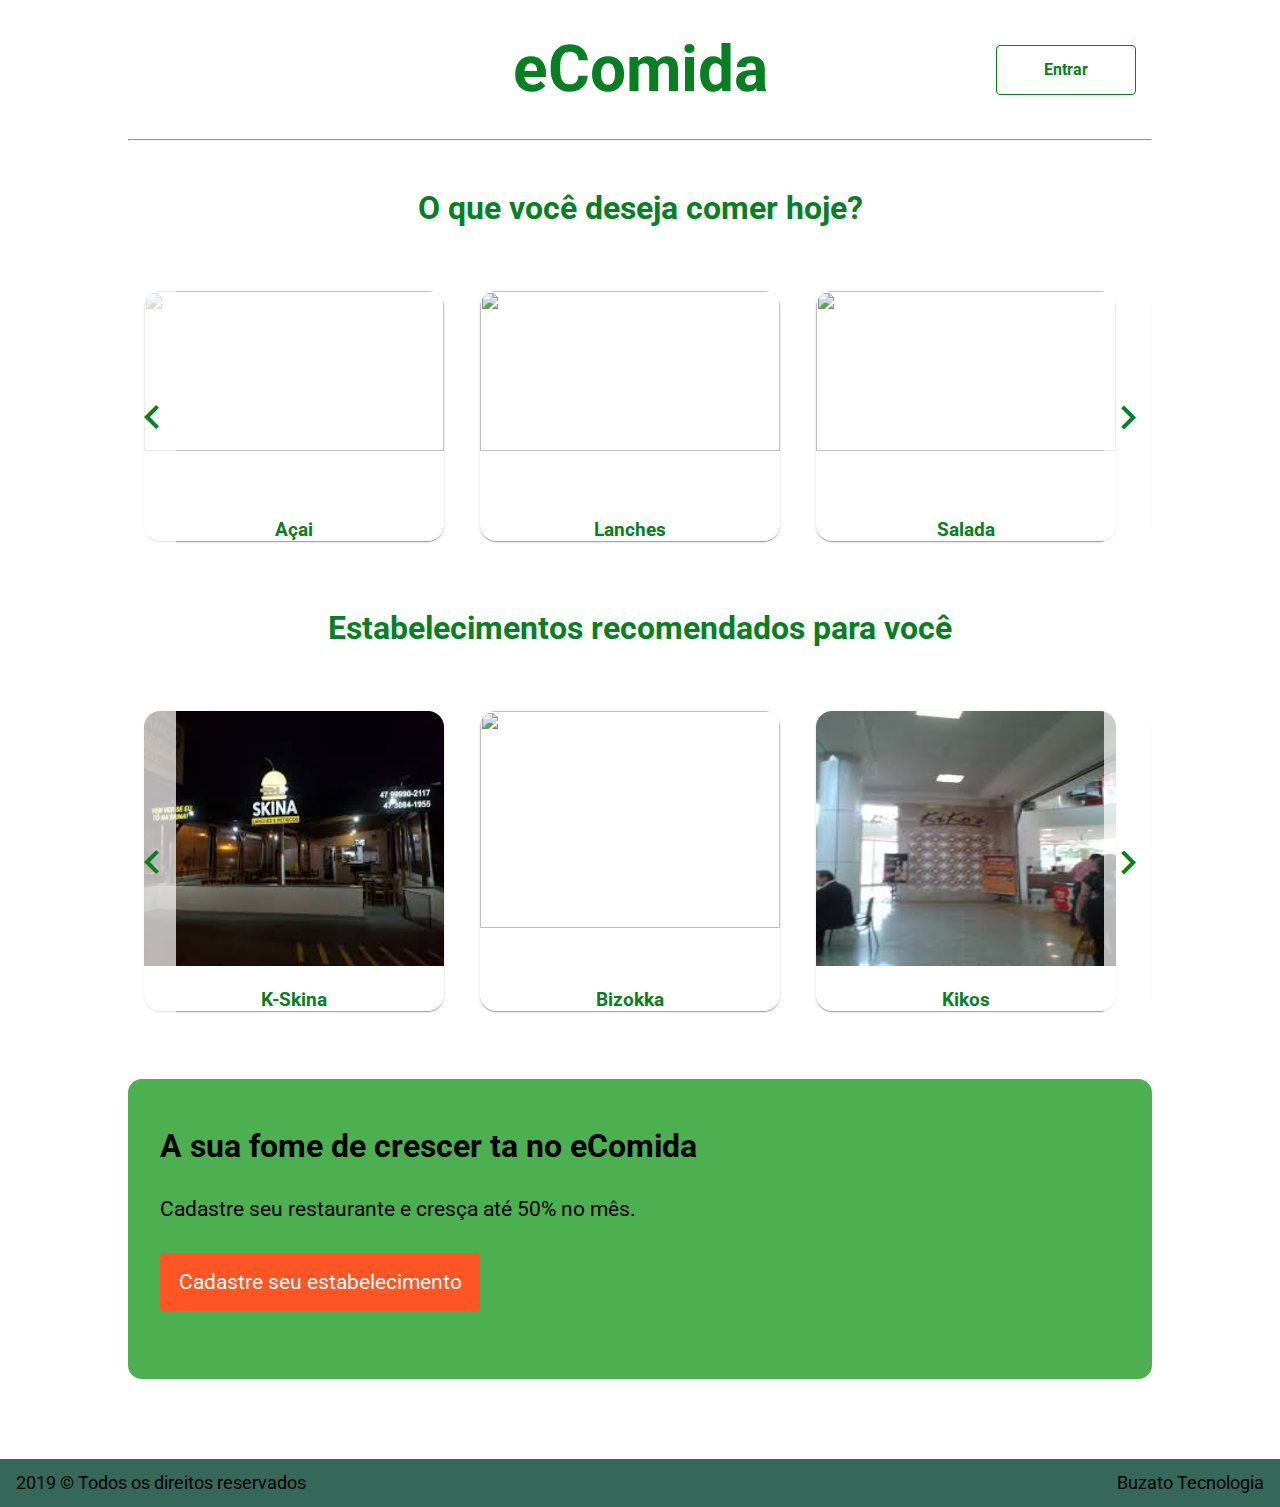
==== index.html @ 6fee63dd "corrigido slide de categorias e recomendacoes" ====
<!DOCTYPE html>
<html lang="en">
<head>
    <meta charset="UTF-8">
    <meta name="viewport" content="width=device-width, initial-scale=1.0">
    <meta http-equiv="X-UA-Compatible" content="ie=edge">
    <link rel="stylesheet" href="https://cdnjs.cloudflare.com/ajax/libs/normalize/8.0.1/normalize.min.css">
    <link rel="stylesheet" href="https://fonts.googleapis.com/icon?family=Material+Icons">
    <link rel="stylesheet" href="index.css">
    <title>Document</title>
</head>
<body>
    <header class="cabecalho-principal">
        <nav class="cabecalho-principal__navegacao">
            <h1 class="cabecalho-principal__navegacao__titulo">eComida</h1>
            <a href="compartilhado/login.html" class="btn-entrar cabecalho-principal__navegacao__entrar">Entrar</a>
            <a href="compartilhado/login.html" class="icon-entrar"><i class="material-icons">account_circle</i></a>
        </nav>
        <hr class="cabecalho-principal__divisor">
    </header>
    <main class="conteudo-principal">
        <section class="categorias">
            <h3>O que você deseja comer hoje?</h3>
            <section class="categoria__controller">
                <section class="flecha-slide flecha-slide--esquerda">
                    <i class="material-icons">keyboard_arrow_left</i>
                </section>
                <section class="flecha-slide flecha-slide--direita">
                    <i class="material-icons">keyboard_arrow_right</i>
                </section>
                <section class="categorias__container">
                    <article class="categorias__item">
                        <a href="estabelecimento/estabelecimento.lista.html">
                            <img class="categorias__img" src="https://shortgirltallorder.com/wp-content/uploads/2018/02/Triple-Berry-Acai-Bowl-with-hemp-seeds-and-blueberries-1024x617.jpg" alt="">
                            <p class="categorias__descricao">Açai</p>
                        </a>
                    </article>
                    <article class="categorias__item">
                        <a href="estabelecimento/estabelecimento.lista.html">
                            <img class="categorias__img" src="http://planoatlas.com.br/wp-content/uploads/2018/07/Lanchonete.jpg" alt="">
                            <p class="categorias__descricao">Lanches</p>
                        </a>
                    </article>
                    <article class="categorias__item">
                        <a href="estabelecimento/estabelecimento.lista.html">
                            <img class="categorias__img" src="https://p2.trrsf.com/image/fget/cf/940/0/images.terra.com/2018/04/21/salada.jpg" alt="">
                            <p class="categorias__descricao">Salada</p>
                        </a>
                    </article>
                    <article class="categorias__item">
                        <a href="estabelecimento/estabelecimento.lista.html">
                            <img class="categorias__img" src="https://shortgirltallorder.com/wp-content/uploads/2018/02/Triple-Berry-Acai-Bowl-with-hemp-seeds-and-blueberries-1024x617.jpg" alt="">
                            <p class="categorias__descricao">Açai</p>
                        </a>
                    </article>
                    <article class="categorias__item">
                        <a href="estabelecimento/estabelecimento.lista.html">
                            <img class="categorias__img" src="http://planoatlas.com.br/wp-content/uploads/2018/07/Lanchonete.jpg" alt="">
                            <p class="categorias__descricao">Lanches</p>
                        </a>
                    </article>
                    <article class="categorias__item">
                        <a href="estabelecimento/estabelecimento.lista.html">
                            <img class="categorias__img" src="https://p2.trrsf.com/image/fget/cf/940/0/images.terra.com/2018/04/21/salada.jpg" alt="">
                            <p class="categorias__descricao">Salada</p>
                        </a>
                    </article>
                    <article class="categorias__item">
                        <a href="estabelecimento/estabelecimento.lista.html">
                            <img class="categorias__img" src="https://shortgirltallorder.com/wp-content/uploads/2018/02/Triple-Berry-Acai-Bowl-with-hemp-seeds-and-blueberries-1024x617.jpg" alt="">
                            <p class="categorias__descricao">Açai</p>
                        </a>
                    </article>
                    <article class="categorias__item">
                        <a href="estabelecimento/estabelecimento.lista.html">
                            <img class="categorias__img" src="http://planoatlas.com.br/wp-content/uploads/2018/07/Lanchonete.jpg" alt="">
                            <p class="categorias__descricao">Lanches</p>
                        </a>
                    </article>
                    <article class="categorias__item">
                        <a href="estabelecimento/estabelecimento.lista.html">
                            <img class="categorias__img" src="https://p2.trrsf.com/image/fget/cf/940/0/images.terra.com/2018/04/21/salada.jpg" alt="">
                            <p class="categorias__descricao">Salada</p>
                        </a>
                    </article>
                </section>
            </section>
        </section>
        <section class="recomendacoes">
            <h3>Estabelecimentos recomendados para você</h3>
            <section class="recomendacoes__controller">
                <section class="flecha-slide flecha-slide--esquerda">
                    <i class="material-icons">keyboard_arrow_left</i>
                </section>
                <section class="flecha-slide flecha-slide--direita">
                    <i class="material-icons">keyboard_arrow_right</i>
                </section>
                <section class="recomendacoes__container">
                    <article class="recomendacoes__item">
                        <img class="recomendacoes__img" src="[data-uri]" alt="">
                        <p class="recomendacoes__descricao">K-Skina</p>
                    </article>
                    <article class="recomendacoes__item">
                        <img class="recomendacoes__img" src="http://guialanchonete.com/wp-content/uploads/2018/02/lanchonete-estilo-americana-1563028.jpg" alt="">
                        <p class="recomendacoes__descricao">Bizokka</p>
                    </article>
                    <article class="recomendacoes__item">
                        <img class="recomendacoes__img" src="[data-uri]" alt="">
                        <p class="recomendacoes__descricao">Kikos</p>
                    </article>
                    <article class="recomendacoes__item">
                        <img class="recomendacoes__img" src="[data-uri]" alt="">
                        <p class="recomendacoes__descricao">K-Skina</p>
                    </article>
                    <article class="recomendacoes__item">
                        <img class="recomendacoes__img" src="[data-uri]" alt="">
                        <p class="recomendacoes__descricao">K-Skina</p>
                    </article>
                    <article class="recomendacoes__item">
                        <img class="recomendacoes__img" src="http://guialanchonete.com/wp-content/uploads/2018/02/lanchonete-estilo-americana-1563028.jpg" alt="">
                        <p class="recomendacoes__descricao">Bizokka</p>
                    </article>
                    <article class="recomendacoes__item">
                        <img class="recomendacoes__img" src="[data-uri]" alt="">
                        <p class="recomendacoes__descricao">Kikos</p>
                    </article>
                    <article class="recomendacoes__item">
                        <img class="recomendacoes__img" src="[data-uri]" alt="">
                        <p class="recomendacoes__descricao">K-Skina</p>
                    </article>
                </section>
            </section>
        </section>
        <section class="estabelecimento">
            <h2>A sua fome de crescer ta no eComida</h2>
            <p>Cadastre seu restaurante e cresça até 50% no mês.</p>
            <a href="#" class="btn-cadastro-estabelecimento">Cadastre seu estabelecimento</a>
        </section>
        <!-- <section class="depoimentos">
            <h3>Depoimentos</h3>
            <div class="frase">
                I think it is obvious that DataCamp is the best platform for those seeking to learn data science.
            </div>
            <section class="frase-imagens">
                <img class="oculto" src="[data-uri]" alt="">
                <img class="oculto" src="[data-uri]" alt="">
                <img src="[data-uri]" alt="">
                <img class="oculto" src="[data-uri]" alt="">
                <img class="oculto" src="[data-uri]" alt="">
            </section>
        </section> -->
    </main>
    <footer class="rodape">
        <span class="copyright">2019 &copy; Todos os direitos reservados</span>
        <span>Buzato Tecnologia</span>
    </footer>
    <script>
        const flechaEsquerdaCategorias = document.querySelector('.categoria__controller .flecha-slide--esquerda');
        const flechaDireitaCategorias = document.querySelector('.categoria__controller .flecha-slide--direita');
        const containerCategoria = document.querySelector('.categorias__container');
        
        const flechaEsquerdaRecomendacoes = document.querySelector('.recomendacoes__controller .flecha-slide--esquerda');
        const flechaDireitaRecomendacoes = document.querySelector('.recomendacoes__controller .flecha-slide--direita');
        const containerRecomendacoes = document.querySelector('.recomendacoes__container');
        

        flechaDireitaCategorias.addEventListener('click', (ev) => {
            containerCategoria.scrollBy({
                left: 100,
                behavior: 'smooth',
            });
        });
        flechaEsquerdaCategorias.addEventListener('click', (ev) => {
            containerCategoria.scrollBy({
                left: -100,
                behavior: 'smooth',
            });
        });

        flechaDireitaRecomendacoes.addEventListener('click', (ev) => {
            containerRecomendacoes.scrollBy({
                left: 100,
                behavior: 'smooth',
            });
        });
        flechaEsquerdaRecomendacoes.addEventListener('click', (ev) => {
            containerRecomendacoes.scrollBy({
                left: -100,
                behavior: 'smooth',
            });
        });
    </script>
</body>
</html>
---- index.css ----
@import url('https://fonts.googleapis.com/css?family=Montserrat:400,500,700&display=swap');
@import url('https://fonts.googleapis.com/css?family=Lekton:400,500,700&display=swap');
@import url('https://fonts.googleapis.com/css?family=Roboto:100,400,700&display=swap');

* {
    box-sizing: border-box;
    margin: 0;
    padding: 0;
    font-family: 'Roboto', sans-serif;
}

html, body {
    height: 100%;
}

.cabecalho-principal {
    margin: 0 10%;
    margin-bottom: 3rem;
}

.cabecalho-principal__navegacao {
    position: relative;
    padding: 2rem 0;
    display: flex;
    justify-content: center;
    align-items: center;
}

.cabecalho-principal__navegacao__titulo {
    color: #087f23;
    text-decoration: none;
    font-weight: bold;
    font-size: 4em;
    margin: 0;
}

.cabecalho-principal__navegacao__entrar {
    color: #087f23;
    text-decoration: none;
    font-size: 1.2rem;
    width: 140px;
    height: 50px;
    font-size: 1rem;
    border: 1px solid #087f23;
    color: #087f23;
    padding: 2px;
    background-color: #fff;
    display: inline-flex;
    align-items: center;
    justify-content: center;
    font-weight: bold;
    position: absolute;
    right: 1rem;
    border-radius: 4px;
}

.icon-entrar {
    display: none;
}

.cabecalho-principal__navegacao__entrar:hover {
    background-color: #087f23;
    color: #000000;
    border: 1px solid #087f23;
}

.conteudo-principal {
    margin: 0 10%;
    color: #087f23;
}

.conteudo-principal h3 {
    font-size: 2em;
    text-align: center;
}

.categoria__controller {
    position: relative;
}

.recomendacoes__controller {
    position: relative;
}

.categorias__container {
    margin-top: 3rem;
    overflow: hidden;
    white-space: nowrap;
    transition: all 10s ease-out;
}

.flecha-slide {
    position: absolute;
    height: 100%;
    display: flex;
    align-items: center;
    z-index: 1000;
    cursor: pointer;
    background-color: rgba(255, 255, 255, 0.7);
}

.flecha-slide i {
    font-size: 48px;
}

.flecha-slide--esquerda {
    left: 0;
}

.flecha-slide--direita {
    right: 0;
}

.categorias__item {
    position: relative;
    height: 250px;
    width: 300px;
    display: inline-block;
    margin: 1rem;
    transition: box-shadow 280ms cubic-bezier(0.4, 0, 0.2, 1);
	will-change: box-shadow;
    border-radius: 16px;
    box-shadow: 0px 2px 1px -1px rgba(0, 0, 0, 0.2), 0px 1px 1px 0px rgba(0, 0, 0, 0.14), 0px 1px 3px 0px rgba(0, 0, 0, .12);
}

.categorias__item:hover {
    box-shadow: 0px 11px 15px -7px rgba(0, 0, 0, 0.2), 0px 24px 38px 3px rgba(0, 0, 0, 0.14), 0px 9px 46px 8px rgba(0, 0, 0, .12)
}

.categorias__img {
    position: absolute;
    height: 80%;
    width: 100%;
    border-top-left-radius: 16px;
    border-top-right-radius: 16px;
}

.categorias__descricao {
    position: absolute;
    bottom: 0;
    width: 100%;
    text-align: center;
    color: #087f23;
    font-weight: bold;
    font-size: 1.2rem;
}

.categorias, .recomendacoes {
    margin-bottom: 3rem;
}

.recomendacoes__container {
    margin-top: 3rem;
    overflow: hidden;
    white-space: nowrap;
}

.recomendacoes__item {
    position: relative;
    width: 300px;
    height: 300px;
    display: inline-block;
    margin: 1rem;
    transition: box-shadow 280ms cubic-bezier(0.4, 0, 0.2, 1);
	will-change: box-shadow;
    border-radius: 16px;
    box-shadow: 0px 2px 1px -1px rgba(0, 0, 0, 0.2), 0px 1px 1px 0px rgba(0, 0, 0, 0.14), 0px 1px 3px 0px rgba(0, 0, 0, .12);
}

.recomendacoes__item:hover {
    box-shadow: 0px 11px 15px -7px rgba(0, 0, 0, 0.2), 0px 24px 38px 3px rgba(0, 0, 0, 0.14), 0px 9px 46px 8px rgba(0, 0, 0, .12);
}

.recomendacoes__img {
    position: absolute;
    height: 85%;
    width: 100%;
    border-top-left-radius: 16px;
    border-top-right-radius: 16px;
}

.recomendacoes__descricao {
    position: absolute;
    bottom: 0;
    width: 100%;
    text-align: center;
    color: #087f23;
    font-weight: bold;
    font-size: 1.2rem;
}

.estabelecimento {
    background-color: #4caf50;
    height: 300px;
    width: 100%;
    padding: 2rem;
    border-radius: 14px;
    display: flex;
    flex-direction: column;
}

.estabelecimento h2, .estabelecimento p {
    color: #000000;
    font-size: 1.3rem;
    margin-top: 1rem;
    margin-bottom: 1rem;
}

.estabelecimento h2 {
    font-weight: bold;
    font-size: 2em;
}

.btn-cadastro-estabelecimento {
    text-decoration: none;
    padding: 1rem;
    line-height: 1.25em;
    text-align: center;
    border-radius: 4px;
    width: 20rem;
    margin-top: 1rem;
    font-size: 1.3em;
    background-color: #FD5523;
    color: #fff;
}

.btn-cadastro-estabelecimento:hover {
    background-color: white;
    border: 1px solid #087f23;
    color: #087f23;
}

.depoimentos {
    position: relative;
    height: 500px;
    margin-top: 3rem;
}

.depoimentos h3 {
    font-size: 3rem;
    letter-spacing: 0.2rem;
    font-weight: bold;
}

.depoimentos .frase {
    text-align: center;
    position: relative;
    padding: 15px 210px;
    margin: 30px 0;
    font-size: 2rem;
}

.depoimentos .frase::before {
    content: "\201C";
    top: 0px;
    left: 112px;
    line-height: 1;
    font-size: 8rem;
    font-family: serif;
    position: absolute;
    color: #356859;
}

.depoimentos .frase::after {
    content: "\201D";
    bottom: 0px;
    right: 112px;
    line-height: 0;
    font-size: 8rem;
    font-family: serif;
    position: absolute;
    color: #356859;
}

.depoimentos .frase-imagens {
    display: flex;
    justify-content: space-around;
    padding: 0 10rem;
}

.depoimentos .frase-imagens img {
    border-radius: 50%;
}

.depoimentos .frase-imagens .oculto {
    opacity: 0.3;
}

.rodape {
    height: 3rem;
    margin-top: 5rem;
    background-color: #356859;
    display: flex;
    justify-content: space-between;
    align-items: center;
    color: #000000;
    padding: 0 1rem;
    font-size: 1.1rem;
}

.mdc-elevation--z0 {
	box-shadow: 0px 0px 0px 0px rgba(0, 0, 0, 0.2), 0px 0px 0px 0px rgba(0, 0, 0, 0.14), 0px 0px 0px 0px rgba(0, 0, 0, .12)
}

.mdc-elevation--z1 {
	box-shadow: 0px 2px 1px -1px rgba(0, 0, 0, 0.2), 0px 1px 1px 0px rgba(0, 0, 0, 0.14), 0px 1px 3px 0px rgba(0, 0, 0, .12)
}

.mdc-elevation--z2 {
	box-shadow: 0px 3px 1px -2px rgba(0, 0, 0, 0.2), 0px 2px 2px 0px rgba(0, 0, 0, 0.14), 0px 1px 5px 0px rgba(0, 0, 0, .12)
}

.mdc-elevation--z3 {
	box-shadow: 0px 3px 3px -2px rgba(0, 0, 0, 0.2), 0px 3px 4px 0px rgba(0, 0, 0, 0.14), 0px 1px 8px 0px rgba(0, 0, 0, .12)
}

.mdc-elevation--z4 {
	box-shadow: 0px 2px 4px -1px rgba(0, 0, 0, 0.2), 0px 4px 5px 0px rgba(0, 0, 0, 0.14), 0px 1px 10px 0px rgba(0, 0, 0, .12)
}

.mdc-elevation--z5 {
	box-shadow: 0px 3px 5px -1px rgba(0, 0, 0, 0.2), 0px 5px 8px 0px rgba(0, 0, 0, 0.14), 0px 1px 14px 0px rgba(0, 0, 0, .12)
}

.mdc-elevation--z6 {
	box-shadow: 0px 3px 5px -1px rgba(0, 0, 0, 0.2), 0px 6px 10px 0px rgba(0, 0, 0, 0.14), 0px 1px 18px 0px rgba(0, 0, 0, .12)
}

.mdc-elevation--z7 {
	box-shadow: 0px 4px 5px -2px rgba(0, 0, 0, 0.2), 0px 7px 10px 1px rgba(0, 0, 0, 0.14), 0px 2px 16px 1px rgba(0, 0, 0, .12)
}

.mdc-elevation--z8 {
	box-shadow: 0px 5px 5px -3px rgba(0, 0, 0, 0.2), 0px 8px 10px 1px rgba(0, 0, 0, 0.14), 0px 3px 14px 2px rgba(0, 0, 0, .12)
}

.mdc-elevation--z9 {
	box-shadow: 0px 5px 6px -3px rgba(0, 0, 0, 0.2), 0px 9px 12px 1px rgba(0, 0, 0, 0.14), 0px 3px 16px 2px rgba(0, 0, 0, .12)
}

.mdc-elevation--z10 {
	box-shadow: 0px 6px 6px -3px rgba(0, 0, 0, 0.2), 0px 10px 14px 1px rgba(0, 0, 0, 0.14), 0px 4px 18px 3px rgba(0, 0, 0, .12)
}

.mdc-elevation--z11 {
	box-shadow: 0px 6px 7px -4px rgba(0, 0, 0, 0.2), 0px 11px 15px 1px rgba(0, 0, 0, 0.14), 0px 4px 20px 3px rgba(0, 0, 0, .12)
}

.mdc-elevation--z12 {
	box-shadow: 0px 7px 8px -4px rgba(0, 0, 0, 0.2), 0px 12px 17px 2px rgba(0, 0, 0, 0.14), 0px 5px 22px 4px rgba(0, 0, 0, .12)
}

.mdc-elevation--z13 {
	box-shadow: 0px 7px 8px -4px rgba(0, 0, 0, 0.2), 0px 13px 19px 2px rgba(0, 0, 0, 0.14), 0px 5px 24px 4px rgba(0, 0, 0, .12)
}

.mdc-elevation--z14 {
	box-shadow: 0px 7px 9px -4px rgba(0, 0, 0, 0.2), 0px 14px 21px 2px rgba(0, 0, 0, 0.14), 0px 5px 26px 4px rgba(0, 0, 0, .12)
}

.mdc-elevation--z15 {
	box-shadow: 0px 8px 9px -5px rgba(0, 0, 0, 0.2), 0px 15px 22px 2px rgba(0, 0, 0, 0.14), 0px 6px 28px 5px rgba(0, 0, 0, .12)
}

.mdc-elevation--z16 {
	box-shadow: 0px 8px 10px -5px rgba(0, 0, 0, 0.2), 0px 16px 24px 2px rgba(0, 0, 0, 0.14), 0px 6px 30px 5px rgba(0, 0, 0, .12)
}

.mdc-elevation--z17 {
	box-shadow: 0px 8px 11px -5px rgba(0, 0, 0, 0.2), 0px 17px 26px 2px rgba(0, 0, 0, 0.14), 0px 6px 32px 5px rgba(0, 0, 0, .12)
}

.mdc-elevation--z18 {
	box-shadow: 0px 9px 11px -5px rgba(0, 0, 0, 0.2), 0px 18px 28px 2px rgba(0, 0, 0, 0.14), 0px 7px 34px 6px rgba(0, 0, 0, .12)
}

.mdc-elevation--z19 {
	box-shadow: 0px 9px 12px -6px rgba(0, 0, 0, 0.2), 0px 19px 29px 2px rgba(0, 0, 0, 0.14), 0px 7px 36px 6px rgba(0, 0, 0, .12)
}

.mdc-elevation--z20 {
	box-shadow: 0px 10px 13px -6px rgba(0, 0, 0, 0.2), 0px 20px 31px 3px rgba(0, 0, 0, 0.14), 0px 8px 38px 7px rgba(0, 0, 0, .12)
}

.mdc-elevation--z21 {
	box-shadow: 0px 10px 13px -6px rgba(0, 0, 0, 0.2), 0px 21px 33px 3px rgba(0, 0, 0, 0.14), 0px 8px 40px 7px rgba(0, 0, 0, .12)
}

.mdc-elevation--z22 {
	box-shadow: 0px 10px 14px -6px rgba(0, 0, 0, 0.2), 0px 22px 35px 3px rgba(0, 0, 0, 0.14), 0px 8px 42px 7px rgba(0, 0, 0, .12)
}

.mdc-elevation--z23 {
	box-shadow: 0px 11px 14px -7px rgba(0, 0, 0, 0.2), 0px 23px 36px 3px rgba(0, 0, 0, 0.14), 0px 9px 44px 8px rgba(0, 0, 0, .12)
}

.mdc-elevation--z24 {
	box-shadow: 0px 11px 15px -7px rgba(0, 0, 0, 0.2), 0px 24px 38px 3px rgba(0, 0, 0, 0.14), 0px 9px 46px 8px rgba(0, 0, 0, .12)
}

.mdc-elevation-transition {
	transition: box-shadow 280ms cubic-bezier(0.4, 0, 0.2, 1);
	will-change: box-shadow
}


/* @media only screen and (min-device-width: 375px) and (max-device-height: 667px) and (orientation : portrait) and (-webkit-device-pixel-ratio: 2) {     */
@media only screen and (min-device-width: 360px) and (max-device-height: 640px) and (orientation : portrait) and (-webkit-device-pixel-ratio: 3) {
    .cabecalho-principal {
        width: 100%;
        margin: 0;
    }

    .conteudo-principal {
        margin: 0;
        margin-top: 12px;
    }

    .cabecalho-principal__navegacao {
        background-color: #087f23;
        justify-content: flex-start;
        padding: 12px;
    }

    .cabecalho-principal__navegacao__titulo {
        color: #fff;
    }

    
    .categorias__item {
        height: 100px;
        width: 150px;
    }

    .btn-entrar {
        display: none;
    }

    .icon-entrar {
        display: block;
        color: #fff;
        margin-left: 10p;
        position: absolute;
        right: 24px;
    }

    .icon-entrar i {
        font-size: 3em;
    }

    .estabelecimento {
        border-radius: 0;
        height: 350px;
    }

    .estabelecimento h2 {
        color: #fff;
    }

    .recomendacoes__item {
        height: 200px;
        width: 150px;
    }

    .rodape {
        margin: 0;
        height: 5rem;
    }
}
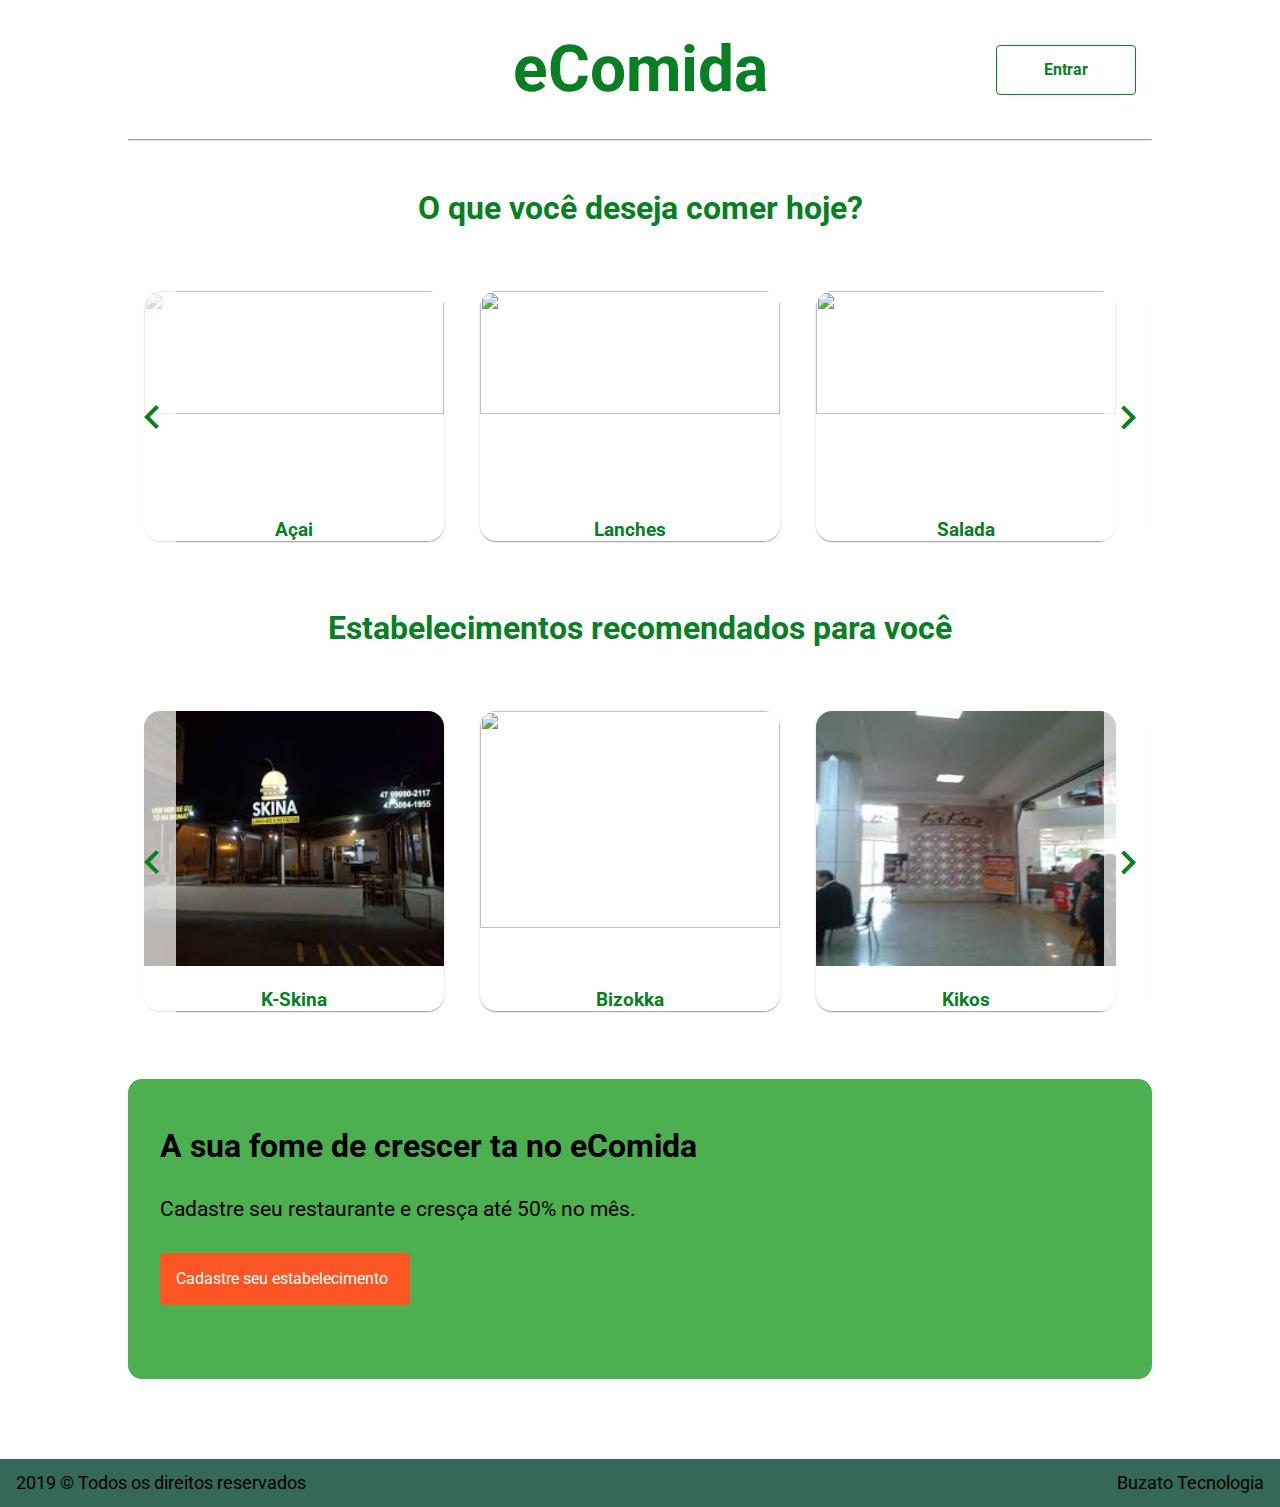
==== commit 399148a2: "corrigido links e fonte" ====
--- a/index.html
+++ b/index.html
@@ -12,7 +12,9 @@
 <body>
     <header class="cabecalho-principal">
         <nav class="cabecalho-principal__navegacao">
-            <h1 class="cabecalho-principal__navegacao__titulo">eComida</h1>
+            <h1>
+                <a href="/index.html" class="cabecalho-principal__navegacao__titulo">eComida</a>
+            </h1>
             <a href="compartilhado/login.html" class="btn-entrar cabecalho-principal__navegacao__entrar">Entrar</a>
             <a href="compartilhado/login.html" class="icon-entrar"><i class="material-icons">account_circle</i></a>
         </nav>
--- a/index.css
+++ b/index.css
@@ -14,23 +14,24 @@
 }
 
 .cabecalho-principal {
-    margin: 0 10%;
-    margin-bottom: 3rem;
+    width: 100%;
+    margin: 0;
 }
 
 .cabecalho-principal__navegacao {
-    position: relative;
-    padding: 2rem 0;
+    background-color: #087f23;
+    position: relative;
+    padding: 12px;
     display: flex;
-    justify-content: center;
+    justify-content: flex-start;
     align-items: center;
 }
 
 .cabecalho-principal__navegacao__titulo {
-    color: #087f23;
+    color: #fff;
     text-decoration: none;
     font-weight: bold;
-    font-size: 4em;
+    font-size: 2em;
     margin: 0;
 }
 
@@ -45,17 +46,13 @@
     color: #087f23;
     padding: 2px;
     background-color: #fff;
-    display: inline-flex;
+    display: none;
     align-items: center;
     justify-content: center;
     font-weight: bold;
     position: absolute;
     right: 1rem;
     border-radius: 4px;
-}
-
-.icon-entrar {
-    display: none;
 }
 
 .cabecalho-principal__navegacao__entrar:hover {
@@ -64,8 +61,21 @@
     border: 1px solid #087f23;
 }
 
+.icon-entrar {
+    display: block;
+    color: #fff;
+    margin-left: 10p;
+    position: absolute;
+    right: 24px;
+}
+
+.icon-entrar i {
+    font-size: 3em;
+}
+
 .conteudo-principal {
-    margin: 0 10%;
+    margin: 0;
+    margin-top: 12px;
     color: #087f23;
 }
 
@@ -74,6 +84,10 @@
     text-align: center;
 }
 
+.flecha-slide {
+    display: none;
+}
+
 .categoria__controller {
     position: relative;
 }
@@ -84,37 +98,14 @@
 
 .categorias__container {
     margin-top: 3rem;
-    overflow: hidden;
+    overflow: auto;
     white-space: nowrap;
-    transition: all 10s ease-out;
-}
-
-.flecha-slide {
-    position: absolute;
-    height: 100%;
-    display: flex;
-    align-items: center;
-    z-index: 1000;
-    cursor: pointer;
-    background-color: rgba(255, 255, 255, 0.7);
-}
-
-.flecha-slide i {
-    font-size: 48px;
-}
-
-.flecha-slide--esquerda {
-    left: 0;
-}
-
-.flecha-slide--direita {
-    right: 0;
 }
 
 .categorias__item {
     position: relative;
-    height: 250px;
-    width: 300px;
+    height: 100px;
+    width: 150px;
     display: inline-block;
     margin: 1rem;
     transition: box-shadow 280ms cubic-bezier(0.4, 0, 0.2, 1);
@@ -129,7 +120,7 @@
 
 .categorias__img {
     position: absolute;
-    height: 80%;
+    height: 70%;
     width: 100%;
     border-top-left-radius: 16px;
     border-top-right-radius: 16px;
@@ -151,14 +142,14 @@
 
 .recomendacoes__container {
     margin-top: 3rem;
-    overflow: hidden;
+    overflow: auto;
     white-space: nowrap;
 }
 
 .recomendacoes__item {
     position: relative;
-    width: 300px;
-    height: 300px;
+    width: 150px;
+    height: 200px;
     display: inline-block;
     margin: 1rem;
     transition: box-shadow 280ms cubic-bezier(0.4, 0, 0.2, 1);
@@ -191,10 +182,10 @@
 
 .estabelecimento {
     background-color: #4caf50;
-    height: 300px;
-    width: 100%;
-    padding: 2rem;
-    border-radius: 14px;
+    height: 350px;
+    width: 100%;
+    padding: 32px;
+    border-radius: 0;
     display: flex;
     flex-direction: column;
 }
@@ -207,27 +198,26 @@
 }
 
 .estabelecimento h2 {
+    color: #fff;
     font-weight: bold;
     font-size: 2em;
 }
 
 .btn-cadastro-estabelecimento {
     text-decoration: none;
-    padding: 1rem;
+    padding: 16px;
     line-height: 1.25em;
-    text-align: center;
     border-radius: 4px;
-    width: 20rem;
+    width: 250px;
     margin-top: 1rem;
-    font-size: 1.3em;
     background-color: #FD5523;
     color: #fff;
 }
 
 .btn-cadastro-estabelecimento:hover {
     background-color: white;
-    border: 1px solid #087f23;
-    color: #087f23;
+    border: none;
+    color: #FD5523;
 }
 
 .depoimentos {
@@ -287,8 +277,8 @@
 }
 
 .rodape {
-    height: 3rem;
-    margin-top: 5rem;
+    height: 5rem;
+    margin: 0;
     background-color: #356859;
     display: flex;
     justify-content: space-between;
@@ -298,114 +288,101 @@
     font-size: 1.1rem;
 }
 
-.mdc-elevation--z0 {
-	box-shadow: 0px 0px 0px 0px rgba(0, 0, 0, 0.2), 0px 0px 0px 0px rgba(0, 0, 0, 0.14), 0px 0px 0px 0px rgba(0, 0, 0, .12)
-}
-
-.mdc-elevation--z1 {
-	box-shadow: 0px 2px 1px -1px rgba(0, 0, 0, 0.2), 0px 1px 1px 0px rgba(0, 0, 0, 0.14), 0px 1px 3px 0px rgba(0, 0, 0, .12)
-}
-
-.mdc-elevation--z2 {
-	box-shadow: 0px 3px 1px -2px rgba(0, 0, 0, 0.2), 0px 2px 2px 0px rgba(0, 0, 0, 0.14), 0px 1px 5px 0px rgba(0, 0, 0, .12)
-}
-
-.mdc-elevation--z3 {
-	box-shadow: 0px 3px 3px -2px rgba(0, 0, 0, 0.2), 0px 3px 4px 0px rgba(0, 0, 0, 0.14), 0px 1px 8px 0px rgba(0, 0, 0, .12)
-}
-
-.mdc-elevation--z4 {
-	box-shadow: 0px 2px 4px -1px rgba(0, 0, 0, 0.2), 0px 4px 5px 0px rgba(0, 0, 0, 0.14), 0px 1px 10px 0px rgba(0, 0, 0, .12)
-}
-
-.mdc-elevation--z5 {
-	box-shadow: 0px 3px 5px -1px rgba(0, 0, 0, 0.2), 0px 5px 8px 0px rgba(0, 0, 0, 0.14), 0px 1px 14px 0px rgba(0, 0, 0, .12)
-}
-
-.mdc-elevation--z6 {
-	box-shadow: 0px 3px 5px -1px rgba(0, 0, 0, 0.2), 0px 6px 10px 0px rgba(0, 0, 0, 0.14), 0px 1px 18px 0px rgba(0, 0, 0, .12)
-}
-
-.mdc-elevation--z7 {
-	box-shadow: 0px 4px 5px -2px rgba(0, 0, 0, 0.2), 0px 7px 10px 1px rgba(0, 0, 0, 0.14), 0px 2px 16px 1px rgba(0, 0, 0, .12)
-}
-
-.mdc-elevation--z8 {
-	box-shadow: 0px 5px 5px -3px rgba(0, 0, 0, 0.2), 0px 8px 10px 1px rgba(0, 0, 0, 0.14), 0px 3px 14px 2px rgba(0, 0, 0, .12)
-}
-
-.mdc-elevation--z9 {
-	box-shadow: 0px 5px 6px -3px rgba(0, 0, 0, 0.2), 0px 9px 12px 1px rgba(0, 0, 0, 0.14), 0px 3px 16px 2px rgba(0, 0, 0, .12)
-}
-
-.mdc-elevation--z10 {
-	box-shadow: 0px 6px 6px -3px rgba(0, 0, 0, 0.2), 0px 10px 14px 1px rgba(0, 0, 0, 0.14), 0px 4px 18px 3px rgba(0, 0, 0, .12)
-}
-
-.mdc-elevation--z11 {
-	box-shadow: 0px 6px 7px -4px rgba(0, 0, 0, 0.2), 0px 11px 15px 1px rgba(0, 0, 0, 0.14), 0px 4px 20px 3px rgba(0, 0, 0, .12)
-}
-
-.mdc-elevation--z12 {
-	box-shadow: 0px 7px 8px -4px rgba(0, 0, 0, 0.2), 0px 12px 17px 2px rgba(0, 0, 0, 0.14), 0px 5px 22px 4px rgba(0, 0, 0, .12)
-}
-
-.mdc-elevation--z13 {
-	box-shadow: 0px 7px 8px -4px rgba(0, 0, 0, 0.2), 0px 13px 19px 2px rgba(0, 0, 0, 0.14), 0px 5px 24px 4px rgba(0, 0, 0, .12)
-}
-
-.mdc-elevation--z14 {
-	box-shadow: 0px 7px 9px -4px rgba(0, 0, 0, 0.2), 0px 14px 21px 2px rgba(0, 0, 0, 0.14), 0px 5px 26px 4px rgba(0, 0, 0, .12)
-}
-
-.mdc-elevation--z15 {
-	box-shadow: 0px 8px 9px -5px rgba(0, 0, 0, 0.2), 0px 15px 22px 2px rgba(0, 0, 0, 0.14), 0px 6px 28px 5px rgba(0, 0, 0, .12)
-}
-
-.mdc-elevation--z16 {
-	box-shadow: 0px 8px 10px -5px rgba(0, 0, 0, 0.2), 0px 16px 24px 2px rgba(0, 0, 0, 0.14), 0px 6px 30px 5px rgba(0, 0, 0, .12)
-}
-
-.mdc-elevation--z17 {
-	box-shadow: 0px 8px 11px -5px rgba(0, 0, 0, 0.2), 0px 17px 26px 2px rgba(0, 0, 0, 0.14), 0px 6px 32px 5px rgba(0, 0, 0, .12)
-}
-
-.mdc-elevation--z18 {
-	box-shadow: 0px 9px 11px -5px rgba(0, 0, 0, 0.2), 0px 18px 28px 2px rgba(0, 0, 0, 0.14), 0px 7px 34px 6px rgba(0, 0, 0, .12)
-}
-
-.mdc-elevation--z19 {
-	box-shadow: 0px 9px 12px -6px rgba(0, 0, 0, 0.2), 0px 19px 29px 2px rgba(0, 0, 0, 0.14), 0px 7px 36px 6px rgba(0, 0, 0, .12)
-}
-
-.mdc-elevation--z20 {
-	box-shadow: 0px 10px 13px -6px rgba(0, 0, 0, 0.2), 0px 20px 31px 3px rgba(0, 0, 0, 0.14), 0px 8px 38px 7px rgba(0, 0, 0, .12)
-}
-
-.mdc-elevation--z21 {
-	box-shadow: 0px 10px 13px -6px rgba(0, 0, 0, 0.2), 0px 21px 33px 3px rgba(0, 0, 0, 0.14), 0px 8px 40px 7px rgba(0, 0, 0, .12)
-}
-
-.mdc-elevation--z22 {
-	box-shadow: 0px 10px 14px -6px rgba(0, 0, 0, 0.2), 0px 22px 35px 3px rgba(0, 0, 0, 0.14), 0px 8px 42px 7px rgba(0, 0, 0, .12)
-}
-
-.mdc-elevation--z23 {
-	box-shadow: 0px 11px 14px -7px rgba(0, 0, 0, 0.2), 0px 23px 36px 3px rgba(0, 0, 0, 0.14), 0px 9px 44px 8px rgba(0, 0, 0, .12)
-}
-
-.mdc-elevation--z24 {
-	box-shadow: 0px 11px 15px -7px rgba(0, 0, 0, 0.2), 0px 24px 38px 3px rgba(0, 0, 0, 0.14), 0px 9px 46px 8px rgba(0, 0, 0, .12)
-}
-
 .mdc-elevation-transition {
 	transition: box-shadow 280ms cubic-bezier(0.4, 0, 0.2, 1);
 	will-change: box-shadow
 }
 
+.display-none {
+    display: none;
+}
+
+@media only screen and (min-device-width : 768px) and (max-device-width : 1024px) and (orientation : portrait) {
+
+}
+
+@media only screen  and (min-width : 1224px) {
+    .cabecalho-principal {
+        padding: 0 10%;
+        margin-bottom: 3rem;
+    }
+    
+    .cabecalho-principal__navegacao {
+        justify-content: center;
+        padding: 2rem 0;
+        background-color: #fff;
+    }
+
+    .cabecalho-principal__navegacao__titulo {
+        color: #087f23;
+    }
+    
+    .cabecalho-principal__navegacao__entrar {
+        display: inline-flex;
+    }
+
+    .icon-entrar {
+        display: none;
+    }
+
+    .conteudo-principal {
+        margin: 0 10%;
+    }
+
+    .flecha-slide {
+        position: absolute;
+        height: 100%;
+        display: flex;
+        align-items: center;
+        z-index: 1000;
+        cursor: pointer;
+        background-color: rgba(255, 255, 255, 0.7);
+    }
+    
+    .flecha-slide i {
+        font-size: 48px;
+    }
+    
+    .flecha-slide--esquerda {
+        left: 0;
+    }
+    
+    .flecha-slide--direita {
+        right: 0;
+    }
+    
+    .categorias__container,
+    .recomendacoes__container {
+        overflow: hidden;
+    }
+
+    .categorias__item {
+        height: 250px;
+        width: 300px;
+    }
+
+    .estabelecimento {
+        border-radius: 14px;
+        height: 300px;
+    }
+
+    .estabelecimento h2 {
+        color: #000000;
+    }
+
+    .recomendacoes__item {
+        width: 300px;
+        height: 300px;
+    }
+
+    .rodape {
+        margin-top: 5rem;
+        height: 3rem;
+    }
+}
 
 /* @media only screen and (min-device-width: 375px) and (max-device-height: 667px) and (orientation : portrait) and (-webkit-device-pixel-ratio: 2) {     */
-@media only screen and (min-device-width: 360px) and (max-device-height: 640px) and (orientation : portrait) and (-webkit-device-pixel-ratio: 3) {
+/* @media only screen and (min-device-width: 360px) and (max-device-height: 640px) and (orientation : portrait) and (-webkit-device-pixel-ratio: 3) {
     .cabecalho-principal {
         width: 100%;
         margin: 0;
@@ -466,4 +443,4 @@
         margin: 0;
         height: 5rem;
     }
-}+} */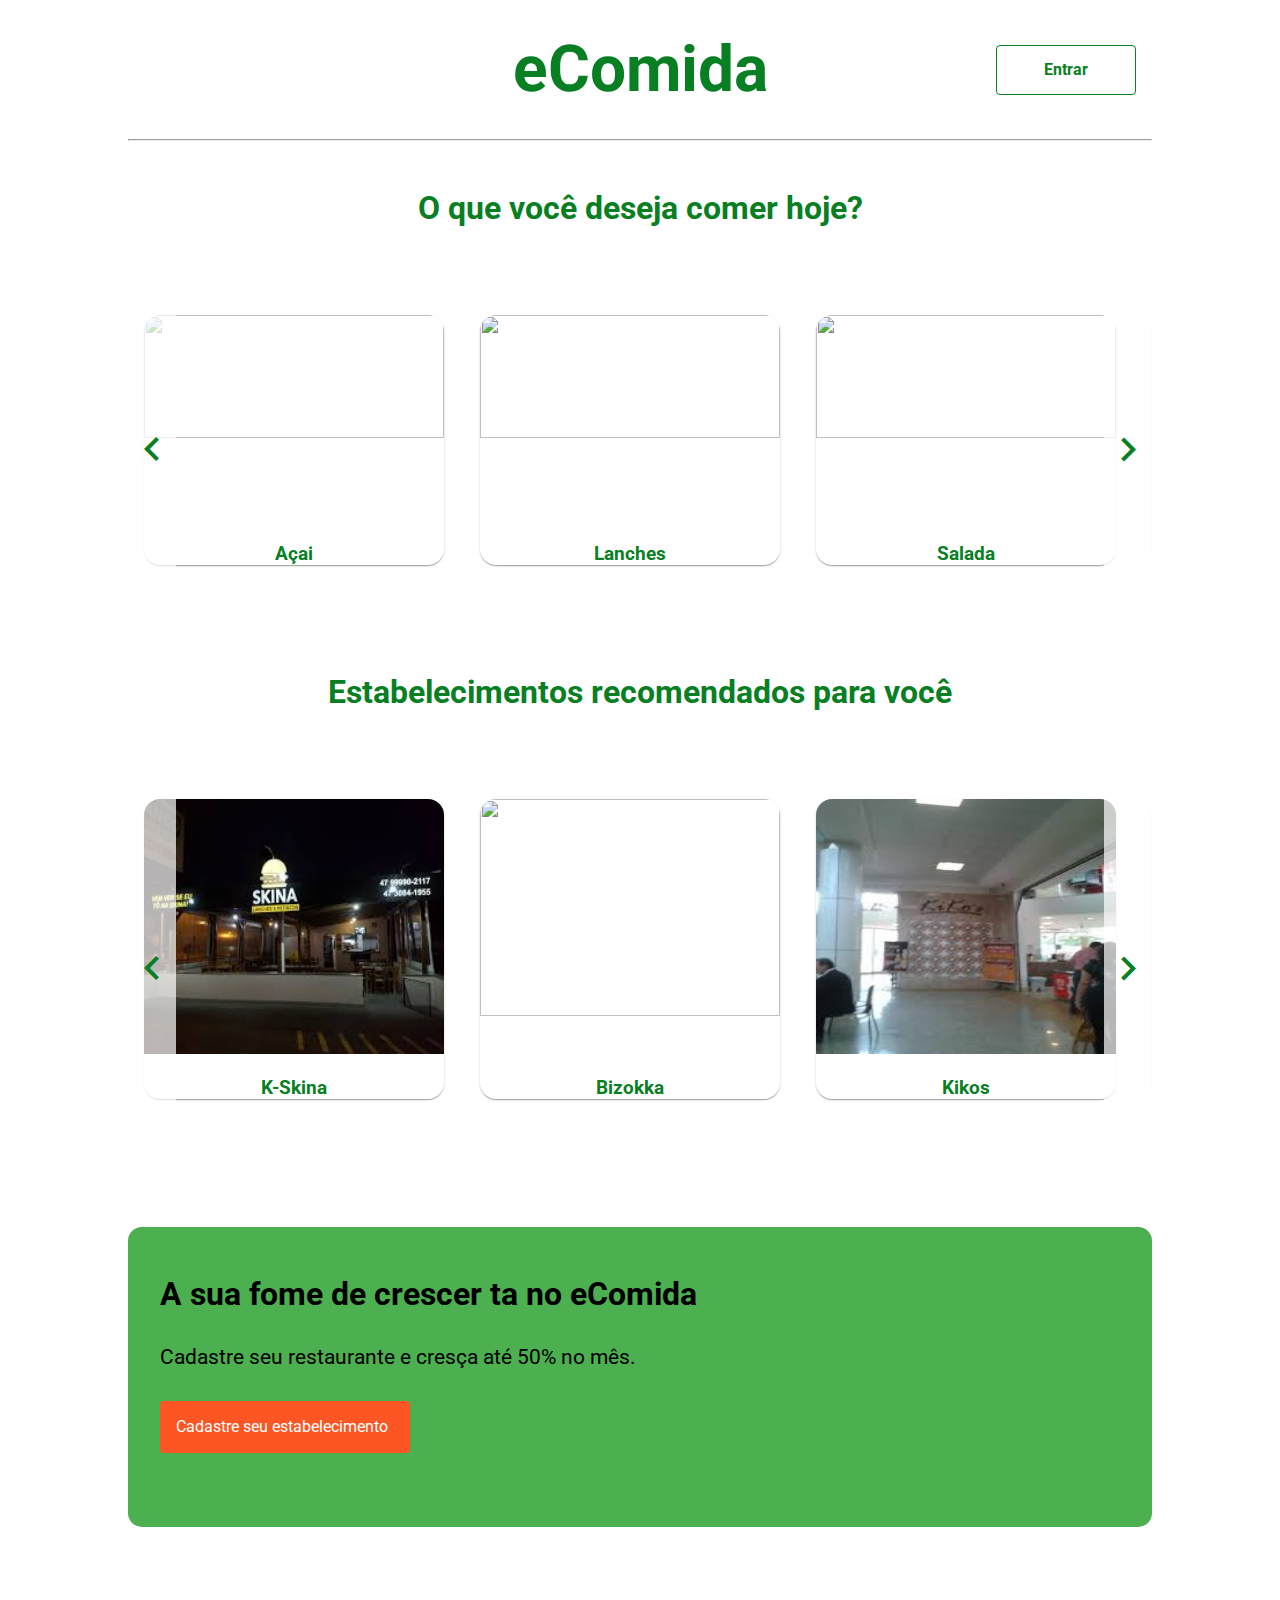
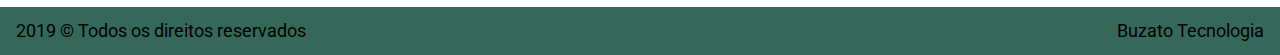
==== commit 4b8641ba: "corrigido link para lista estabelecimentos" ====
--- a/index.html
+++ b/index.html
@@ -15,8 +15,8 @@
             <h1>
                 <a href="/index.html" class="cabecalho-principal__navegacao__titulo">eComida</a>
             </h1>
-            <a href="compartilhado/login.html" class="btn-entrar cabecalho-principal__navegacao__entrar">Entrar</a>
-            <a href="compartilhado/login.html" class="icon-entrar"><i class="material-icons">account_circle</i></a>
+            <a href="/visao/usuarios/login/login.php" class="btn-entrar cabecalho-principal__navegacao__entrar">Entrar</a>
+            <a href="/visao/usuarios/login/login.php" class="icon-entrar"><i class="material-icons">account_circle</i></a>
         </nav>
         <hr class="cabecalho-principal__divisor">
     </header>
@@ -32,55 +32,55 @@
                 </section>
                 <section class="categorias__container">
                     <article class="categorias__item">
-                        <a href="estabelecimento/estabelecimento.lista.html">
+                        <a href="visao/estabelecimento/estabelecimento.lista/estabelecimento.lista.php">
                             <img class="categorias__img" src="https://shortgirltallorder.com/wp-content/uploads/2018/02/Triple-Berry-Acai-Bowl-with-hemp-seeds-and-blueberries-1024x617.jpg" alt="">
                             <p class="categorias__descricao">Açai</p>
                         </a>
                     </article>
                     <article class="categorias__item">
-                        <a href="estabelecimento/estabelecimento.lista.html">
+                        <a href="visao/estabelecimento/estabelecimento.lista/estabelecimento.lista.php">
                             <img class="categorias__img" src="http://planoatlas.com.br/wp-content/uploads/2018/07/Lanchonete.jpg" alt="">
                             <p class="categorias__descricao">Lanches</p>
                         </a>
                     </article>
                     <article class="categorias__item">
-                        <a href="estabelecimento/estabelecimento.lista.html">
+                        <a href="visao/estabelecimento/estabelecimento.lista/estabelecimento.lista.php">
                             <img class="categorias__img" src="https://p2.trrsf.com/image/fget/cf/940/0/images.terra.com/2018/04/21/salada.jpg" alt="">
                             <p class="categorias__descricao">Salada</p>
                         </a>
                     </article>
                     <article class="categorias__item">
-                        <a href="estabelecimento/estabelecimento.lista.html">
+                        <a href="visao/estabelecimento/estabelecimento.lista/estabelecimento.lista.php">
                             <img class="categorias__img" src="https://shortgirltallorder.com/wp-content/uploads/2018/02/Triple-Berry-Acai-Bowl-with-hemp-seeds-and-blueberries-1024x617.jpg" alt="">
                             <p class="categorias__descricao">Açai</p>
                         </a>
                     </article>
                     <article class="categorias__item">
-                        <a href="estabelecimento/estabelecimento.lista.html">
+                        <a href="visao/estabelecimento/estabelecimento.lista/estabelecimento.lista.php">
                             <img class="categorias__img" src="http://planoatlas.com.br/wp-content/uploads/2018/07/Lanchonete.jpg" alt="">
                             <p class="categorias__descricao">Lanches</p>
                         </a>
                     </article>
                     <article class="categorias__item">
-                        <a href="estabelecimento/estabelecimento.lista.html">
+                        <a href="visao/estabelecimento/estabelecimento.lista/estabelecimento.lista.php">
                             <img class="categorias__img" src="https://p2.trrsf.com/image/fget/cf/940/0/images.terra.com/2018/04/21/salada.jpg" alt="">
                             <p class="categorias__descricao">Salada</p>
                         </a>
                     </article>
                     <article class="categorias__item">
-                        <a href="estabelecimento/estabelecimento.lista.html">
+                        <a href="visao/estabelecimento/estabelecimento.lista/estabelecimento.lista.php">
                             <img class="categorias__img" src="https://shortgirltallorder.com/wp-content/uploads/2018/02/Triple-Berry-Acai-Bowl-with-hemp-seeds-and-blueberries-1024x617.jpg" alt="">
                             <p class="categorias__descricao">Açai</p>
                         </a>
                     </article>
                     <article class="categorias__item">
-                        <a href="estabelecimento/estabelecimento.lista.html">
+                        <a href="visao/estabelecimento/estabelecimento.lista/estabelecimento.lista.php">
                             <img class="categorias__img" src="http://planoatlas.com.br/wp-content/uploads/2018/07/Lanchonete.jpg" alt="">
                             <p class="categorias__descricao">Lanches</p>
                         </a>
                     </article>
                     <article class="categorias__item">
-                        <a href="estabelecimento/estabelecimento.lista.html">
+                        <a href="visao/estabelecimento/estabelecimento.lista/estabelecimento.lista.php">
                             <img class="categorias__img" src="https://p2.trrsf.com/image/fget/cf/940/0/images.terra.com/2018/04/21/salada.jpg" alt="">
                             <p class="categorias__descricao">Salada</p>
                         </a>
@@ -136,7 +136,7 @@
         <section class="estabelecimento">
             <h2>A sua fome de crescer ta no eComida</h2>
             <p>Cadastre seu restaurante e cresça até 50% no mês.</p>
-            <a href="#" class="btn-cadastro-estabelecimento">Cadastre seu estabelecimento</a>
+            <a href="visao/usuarios/estabelecimento/cadastro.estabelecimento.php" class="btn-cadastro-estabelecimento">Cadastre seu estabelecimento</a>
         </section>
         <!-- <section class="depoimentos">
             <h3>Depoimentos</h3>
--- a/index.css
+++ b/index.css
@@ -97,6 +97,7 @@
 }
 
 .categorias__container {
+    padding-top: 24px;
     margin-top: 3rem;
     overflow: auto;
     white-space: nowrap;
@@ -141,6 +142,7 @@
 }
 
 .recomendacoes__container {
+    padding-top: 24px;
     margin-top: 3rem;
     overflow: auto;
     white-space: nowrap;
@@ -356,6 +358,10 @@
         overflow: hidden;
     }
 
+    .categorias__container {
+        height: 350px;
+    }
+
     .categorias__item {
         height: 250px;
         width: 300px;
@@ -370,6 +376,10 @@
         color: #000000;
     }
 
+    .recomendacoes__container {
+        height: 420px;
+    }
+
     .recomendacoes__item {
         width: 300px;
         height: 300px;
@@ -379,68 +389,4 @@
         margin-top: 5rem;
         height: 3rem;
     }
-}
-
-/* @media only screen and (min-device-width: 375px) and (max-device-height: 667px) and (orientation : portrait) and (-webkit-device-pixel-ratio: 2) {     */
-/* @media only screen and (min-device-width: 360px) and (max-device-height: 640px) and (orientation : portrait) and (-webkit-device-pixel-ratio: 3) {
-    .cabecalho-principal {
-        width: 100%;
-        margin: 0;
-    }
-
-    .conteudo-principal {
-        margin: 0;
-        margin-top: 12px;
-    }
-
-    .cabecalho-principal__navegacao {
-        background-color: #087f23;
-        justify-content: flex-start;
-        padding: 12px;
-    }
-
-    .cabecalho-principal__navegacao__titulo {
-        color: #fff;
-    }
-
-    
-    .categorias__item {
-        height: 100px;
-        width: 150px;
-    }
-
-    .btn-entrar {
-        display: none;
-    }
-
-    .icon-entrar {
-        display: block;
-        color: #fff;
-        margin-left: 10p;
-        position: absolute;
-        right: 24px;
-    }
-
-    .icon-entrar i {
-        font-size: 3em;
-    }
-
-    .estabelecimento {
-        border-radius: 0;
-        height: 350px;
-    }
-
-    .estabelecimento h2 {
-        color: #fff;
-    }
-
-    .recomendacoes__item {
-        height: 200px;
-        width: 150px;
-    }
-
-    .rodape {
-        margin: 0;
-        height: 5rem;
-    }
-} */+}